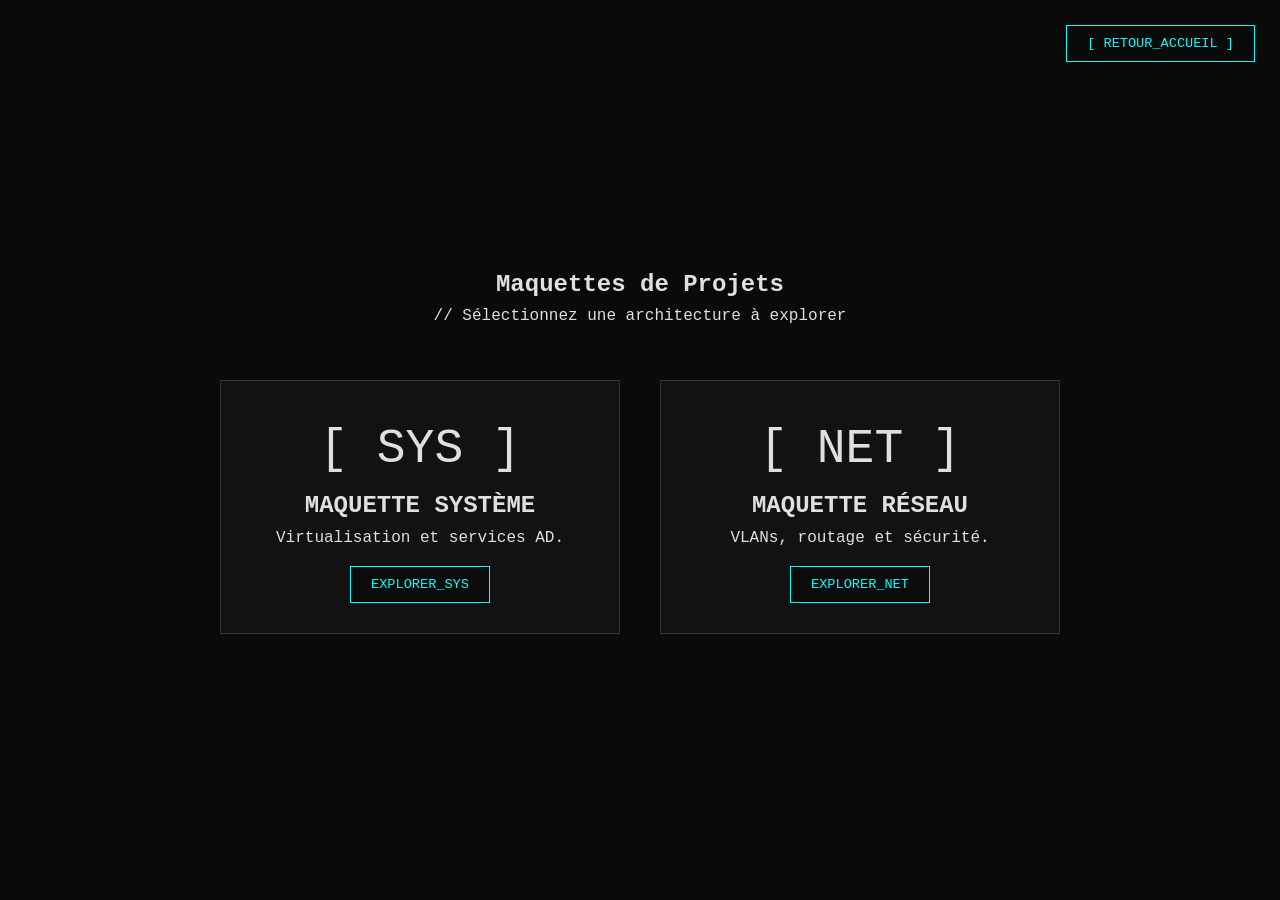
==== dm.html @ cb23f3d0 "Add files via upload" ====
<!DOCTYPE html>
<html lang="fr">
<head>
    <meta charset="UTF-8">
    <meta name="viewport" content="width=device-width, initial-scale=1.0">
    <title>Docs & Maquettes - Samir Hiba</title>
    <link rel="stylesheet" href="global.css">
</head>
<body>

    <div class="top-right-nav">
        <button type="button" onclick="location.href='index.html'">[ RETOUR_ACCUEIL ]</button>
    </div>

    <div class="scroller">
        
        <section class="section-v">
            <div class="content center-text">
                <h1 class="tech-blue">Maquettes de Projets</h1>
                <p class="tech-cyan">// Sélectionnez une architecture à explorer</p>
                
                <div class="content-flex" style="margin-top: 50px; justify-content: center;">
                    <div class="tech-box" style="cursor: pointer;" onclick="location.href='maqs.html'">
                        <div class="tech-icon" style="font-size: 3rem;">[ SYS ]</div>
                        <h2 class="tech-blue">MAQUETTE SYSTÈME</h2>
                        <p>Virtualisation et services AD.</p>
                        <button class="nav-button" style="margin-top: 15px;">EXPLORER_SYS</button>
                    </div>

                    <div class="tech-box" style="cursor: pointer;" onclick="location.href='maqu.html'">
                        <div class="tech-icon" style="font-size: 3rem;">[ NET ]</div>
                        <h2 class="tech-cyan">MAQUETTE RÉSEAU</h2>
                        <p>VLANs, routage et sécurité.</p>
                        <button class="nav-button" style="margin-top: 15px; border-color: var(--tech-cyan); color: var(--tech-cyan);">EXPLORER_NET</button>
                    </div>
                </div>
            </div>
        </section>

        
       
    </div>
</body>
</html>
---- global.css ----
/* ==========================================================================
   1. VARIABLES & CONFIGURATION (L'ADN du site)
   ========================================================================== 
*/
:root {
    /* Couleurs */
    --bg-dark: #0a0a0a;         /* Fond principal */
    --bg-panel: #141414;        /* Fond des cartes */
    --text-main: #e0e0e0;       /* Texte clair */
    --text-dim: #888;           /* Texte secondaire */
    
    /* Accents */
    --tech-cyan: #00ffff;       /* Cyan (Boutons/Détails) */
    --tech-blue: #00aaff;       /* Bleu (Titres/Accents) */
    --orange-brand: #ff6600;    /* Orange (Orange Wholesale) */
    --school-green: #2ecc71;    /* Vert (Schola Nova) */
    
    /* Espacement */
    --gap-standard: 30px;
}

/* ==========================================================================
   2. RESET & BASE (Nettoyage)
   ========================================================================== 
*/
* {
    margin: 0;
    padding: 0;
    box-sizing: border-box;
}

body {
    font-family: 'Courier New', Courier, monospace;
    background-color: var(--bg-dark);
    color: var(--text-main);
    overflow: hidden; /* Nécessaire pour le scroll-snap */
    line-height: 1.6;
}

/* ==========================================================================
   3. STRUCTURE DE NAVIGATION (SCROLL-SNAP)
   ========================================================================== 
*/
.scroller {
    height: 100vh;
    overflow-y: scroll;
    scroll-snap-type: y mandatory;
    scroll-behavior: smooth;
}

/* Personnalisation de la Scrollbar */
.scroller::-webkit-scrollbar { width: 6px; }
.scroller::-webkit-scrollbar-track { background: var(--bg-dark); }
.scroller::-webkit-scrollbar-thumb { 
    background: #333; 
    border-radius: 10px; 
}
.scroller::-webkit-scrollbar-thumb:hover { background: var(--tech-cyan); }

/* Sections plein écran */
.section-v {
    height: 100vh;
    display: flex;
    justify-content: center;
    align-items: center;
    scroll-snap-align: start;
    padding: 60px 40px;
    position: relative;
}

/* ==========================================================================
   4. COMPOSANTS DE NAVIGATION
   ========================================================================== 
*/
/* Navigation flottante en haut à droite */
.top-right-nav {
    position: fixed;
    top: 25px;
    right: 25px;
    z-index: 1000;
    display: flex;
    gap: 15px;
}

/* Boutons standards */
button, .nav-button, .pdf-button {
    background: rgba(10, 10, 10, 0.8);
    border: 1px solid var(--tech-cyan);
    color: var(--tech-cyan);
    padding: 10px 20px;
    font-family: inherit;
    font-size: 0.85rem;
    text-transform: uppercase;
    cursor: pointer;
    text-decoration: none;
    transition: all 0.3s ease;
    backdrop-filter: blur(4px);
}

button:hover, .nav-button:hover, .pdf-button:hover {
    background: rgba(0, 255, 255, 0.1);
    box-shadow: 0 0 15px var(--tech-cyan);
}

/* Spécificité bouton PDF (Orange) */
.pdf-button {
    border-color: var(--orange-brand);
    color: var(--orange-brand);
}
.pdf-button:hover {
    background: rgba(255, 102, 0, 0.1);
    box-shadow: 0 0 15px var(--orange-brand);
}

/* ==========================================================================
   5. MISES EN PAGE (LAYOUTS)
   ========================================================================== 
*/
/* Centrage de l'accueil */
header.section-v .content {
    display: flex;
    flex-direction: column;
    align-items: center;
    text-align: center;
}

/* Flexbox Texte + Image ou Bouton */
.content-flex, .content-flex-school {
    display: flex;
    align-items: center;
    gap: 40px;
    max-width: 1000px;
    width: 100%;
}

.text-container { flex: 2; }
.image-container, .image-container-school { flex: 1; display: flex; justify-content: center; }

/* ==========================================================================
   6. CARTES & BLOCS (ECOLE / ENTREPRISE)
   ========================================================================== 
*/
/* Carte École */
.school-card {
    border: 1px solid #333;
    padding: 40px;
    background: rgba(46, 204, 113, 0.02);
    width: 100%;
    position: relative;
    transition: 0.4s;
}
.school-card:hover {
    border-color: var(--school-green);
    box-shadow: 0 0 20px rgba(46, 204, 113, 0.1);
}

/* Badge Année */
.year-badge {
    position: absolute;
    top: -15px;
    right: 20px;
    background: var(--bg-dark);
    border: 1px solid var(--school-green);
    color: var(--school-green);
    padding: 5px 15px;
    font-size: 0.8rem;
    font-weight: bold;
}

/* Bloc action (Bouton cliquable à la place de l'image) */
.tech-box {
    border: 1px solid #333;
    padding: 25px;
    text-align: center;
    width: 100%;
    transition: 0.3s;
}
.tech-box:hover { border-color: var(--tech-cyan); }

/* ==========================================================================
   7. IMAGES & ICONES
   ========================================================================== 
*/
.img-school, .img-work {
    max-width: 200px;
    height: auto;
    border: 1px solid #333;
    padding: 8}
    /* --- STYLE PROFIL PRÉSENTATION --- */

.profile-frame {
    position: relative;
    padding: 10px;
    border: 2px solid var(--tech-blue);
    background: rgba(0, 170, 255, 0.05);
}

.img-profile {
    width: 250px;
    height: 250px;
    object-fit: cover; /* Garde les proportions de ta photo */
    filter: grayscale(100%) contrast(1.1); /* Look artistique noir et blanc */
    transition: 0.5s;
}

.profile-frame:hover .img-profile {
    filter: grayscale(0%);
}

/* Petit point vert "Online" en bas de la photo */
.status-indicator {
    position: absolute;
    bottom: -5px;
    right: -5px;
    width: 20px;
    height: 20px;
    background: var(--school-green);
    border-radius: 50%;
    border: 3px solid var(--bg-dark);
    box-shadow: 0 0 10px var(--school-green);
}

/* On réutilise tech-box pour faire des colonnes propres */
.section-v .content-flex .tech-box {
    flex: 1;
    min-height: 150px;
    display: flex;
    flex-direction: column;
    justify-content: center;
}
/* --- CADRE PHOTO POUR PRÉSENTATION --- */
.tech-frame {
    position: relative;
    border: 1px solid #333;
    padding: 15px;
    background: rgba(255, 255, 255, 0.02);
    transition: all 0.4s ease;
}

.tech-frame:hover {
    border-color: var(--tech-cyan);
    box-shadow: 0 0 20px rgba(0, 255, 255, 0.1);
}

/* On s'assure que les images de présentation sont propres */
.tech-frame img {
    max-width: 280px; /* Taille ajustable selon tes besoins */
    height: auto;
    display: block;
    filter: grayscale(100%);
    transition: filter 0.4s ease;
}

.tech-frame:hover img {
    filter: grayscale(0%);
}

/* Optionnel : Ajout d'un petit effet "code" sur les paragraphes de présentation */
.section-v .text-container p {
    border-left: 2px solid #222;
    padding-left: 20px;
    margin-top: 10px;
}
/* --- STYLE PRÉSENTATION CENTRÉE ET AGRANDIE --- */

/* On agrandit spécifiquement le nom */
.name-large {
    font-size: 4rem !important; /* Très grand pour l'impact */
    letter-spacing: 8px;
    margin-bottom: 30px;
}

/* Conteneur pour le texte de la bio */
.bio-container {
    max-width: 900px; /* On élargit la zone de lecture */
    text-align: center;
}

.bio-container p {
    font-size: 1.4rem; /* Texte beaucoup plus lisible */
    line-height: 1.8;
    color: var(--text-main);
    border-left: none; /* On enlève la barre latérale pour le centrage */
    padding: 0;
}

/* Optionnel : Une petite barre de séparation cyan sous le nom */
.name-large::after {
    content: "";
    display: block;
    width: 100px;
    height: 3px;
    background: var(--tech-cyan);
    margin: 20px auto;
}
/* Centrage vertical et horizontal pour les sections de texte */
.center-text {
    display: flex;
    flex-direction: column;
    align-items: center;
    text-align: center;
    width: 100%;
}

/* Taille du texte pour les paragraphes de présentation */
.large-p {
    font-size: 1.3rem;
    line-height: 1.8;
    max-width: 900px;
    margin: 20px auto;
}

/* Centrage de la barre cyan sous ton nom */
.name-large::after {
    content: "";
    display: block;
    width: 120px;
    height: 3px;
    background: var(--tech-cyan);
    margin: 20px auto 0;
}
   /* --- NOUVEAU STYLE POUR L'IMAGE AGRANDIE (POPOUT) --- */

.image-popout-container {
    position: relative;
    display: flex;
    justify-content: center;
    width: 100%;
}

.img-school-large {
    /* ÉTAPE 1 : On fixe une largeur grande et constante */
    width: 550px !important; /* Augmente cette valeur si tu la veux encore plus grande */
    height: auto;
    
    /* ÉTAPE 2 : On la fait sortir de son conteneur flex */
    position: relative;
    
    /* ÉTAPE 3 : On utilise des marges négatives pour la centrer horizontalement */
    /* par rapport à la colonne de droite, sans pousser le texte. */
    margin-left: -175px; /* (Largeur de l'image - Largeur colonne) / 2 */
    
    /* Style visuel conservé */
    border: 1px solid var(--school-green);
    padding: 5px;
    background: rgba(255, 255, 255, 0.05);
    transition: all 0.4s ease;
    z-index: 10; /* Pour qu'elle passe au-dessus si besoin */
}

/* Optionnel : Un petit effet au survol pour la mettre encore plus en valeur */
.image-popout-container:hover .img-school-large {
    transform: scale(1.02); /* Agrandissement très léger */
    box-shadow: 0 0 25px rgba(46, 204, 113, 0.3);
}

/* RESPONSIVE : On annule l'effet sur mobile */
@media (max-width: 800px) {
    .img-school-large {
        width: 100% !important;
        margin-left: 0;
        position: static;
    }
}
/* --- LAYOUT VERTICAL SIMPLE --- */

.simple-vertical-layout {
    display: flex;
    flex-direction: column;
    gap: 25px; /* Espace entre le texte et l'image */
}

.text-block {
    width: 100%;
}

.image-block {
    width: 100%;
    display: flex;
    justify-content: center;
}

.img-large-centered {
    width: 100%;
    max-width: 850px; /* On limite pour que ça reste net */
    height: auto;
    border: 1px solid #333;
    padding: 5px;
    background: rgba(255, 255, 255, 0.03);
    transition: border-color 0.3s ease;
}

/* Effet au survol de la carte */
.school-card:hover .img-large-centered {
    border-color: var(--school-green);
}
/* --- STYLE VISIONNEUSE DE SLIDES --- */

.viewer-container {
    height: 100vh;
    display: flex;
    flex-direction: column;
    padding: 20px;
    padding-top: 80px; /* Espace pour les boutons du haut */
}

.viewer-header {
    text-align: center;
    margin-bottom: 20px;
}

.slides-frame {
    flex-grow: 1; /* Prend tout l'espace restant */
    border: 2px solid #333;
    background: #000;
    box-shadow: 0 0 30px rgba(0, 0, 0, 0.5);
}

.slides-frame embed {
    border: none;
}
/* Style pour la liste de documents */
.doc-list {
    max-width: 900px;
    margin: 0 auto;
    width: 100%;
}

/* On ajuste tech-box pour qu'ils soient bien côte à côte */
.content-flex .tech-box {
    flex: 1;
    max-width: 400px;
    min-height: 300px;
    display: flex;
    flex-direction: column;
    justify-content: center;
    align-items: center;
    padding: 30px;
    background: rgba(255, 255, 255, 0.03);
}

/* Animation sur les boutons de choix */
.tech-box:hover {
    transform: translateY(-10px);
    border-color: var(--tech-blue);
    background: rgba(0, 170, 255, 0.05);
}
/* --- MISE EN PAGE EMPILLÉE POUR LES GRANDS SCREENS --- */

.content-stacked {
    display: flex;
    flex-direction: column; /* Force le texte en haut et l'image en bas */
    gap: 30px;
    width: 100%;
}

.text-full {
    width: 100%;
}

.image-full-width {
    width: 100%;
    display: flex;
    justify-content: center; /* Centre l'image si elle n'est pas assez large */
}

.img-fluid-large {
    /* L'image prendra toute la largeur de la carte sans déborder */
    width: 100%; 
    max-width: 900px; /* Limite la taille pour ne pas que ce soit pixelisé */
    height: auto;
    border: 1px solid var(--school-green);
    padding: 5px;
    background: rgba(255, 255, 255, 0.05);
    transition: transform 0.3s ease;
}

.img-fluid-large:hover {
    transform: scale(1.01);
    box-shadow: 0 0 20px rgba(46, 204, 113, 0.2);
}
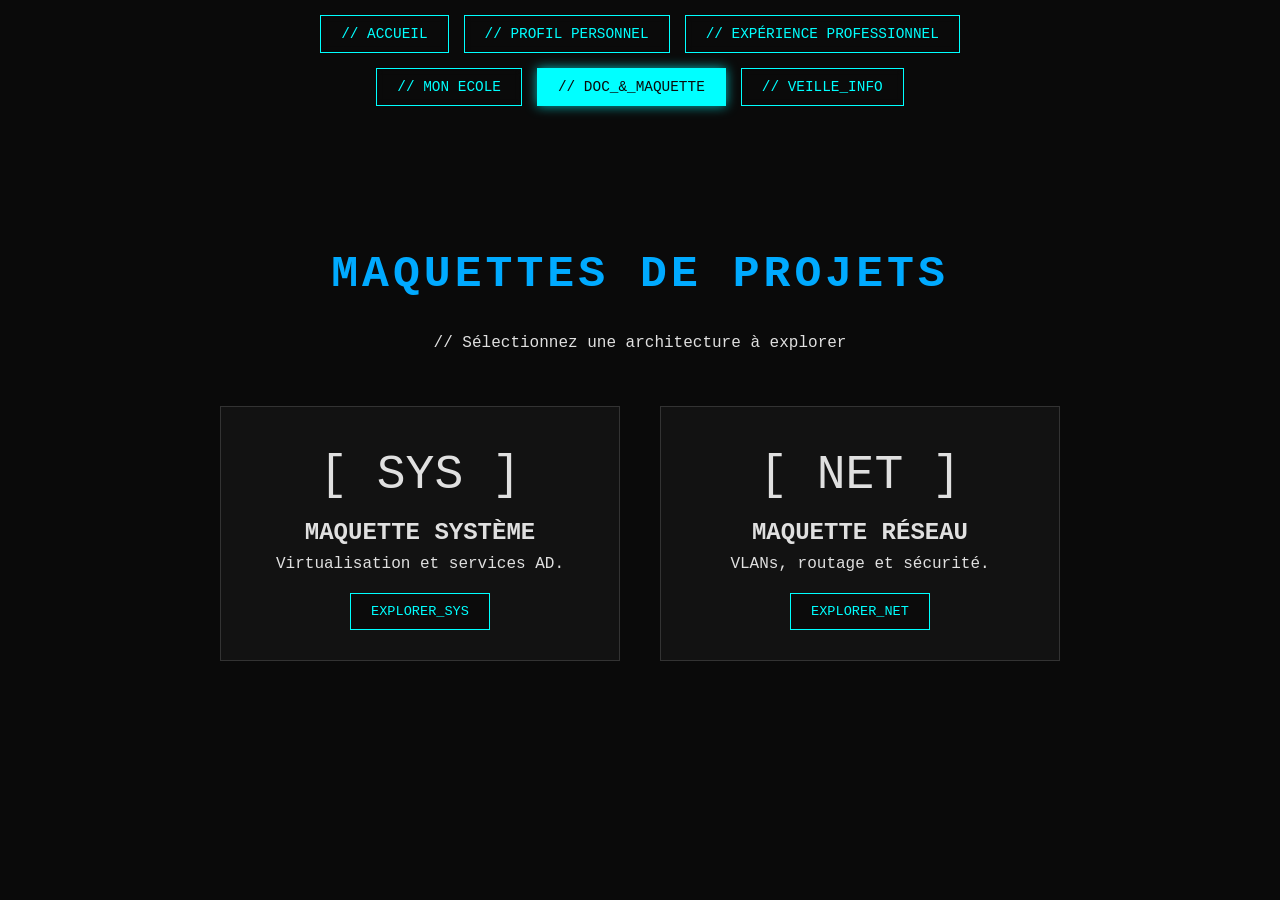
==== commit cc239da7: "Add files via upload" ====
--- a/dm.html
+++ b/dm.html
@@ -5,12 +5,9 @@
     <meta name="viewport" content="width=device-width, initial-scale=1.0">
     <title>Docs & Maquettes - Samir Hiba</title>
     <link rel="stylesheet" href="global.css">
+    <script src="tech-nav.js" defer></script>
 </head>
 <body>
-
-    <div class="top-right-nav">
-        <button type="button" onclick="location.href='index.html'">[ RETOUR_ACCUEIL ]</button>
-    </div>
 
     <div class="scroller">
         
--- a/global.css
+++ b/global.css
@@ -478,4 +478,76 @@
 .img-fluid-large:hover {
     transform: scale(1.01);
     box-shadow: 0 0 20px rgba(46, 204, 113, 0.2);
+}
+
+/* --- NAVIGATION TECH GLOBALE (injectée via tech-nav.js) --- */
+.tech-nav {
+    position: fixed;
+    top: 15px;
+    left: 50%;
+    transform: translateX(-50%);
+    display: flex;
+    gap: 15px;
+    flex-wrap: wrap;
+    justify-content: center;
+    z-index: 1000;
+}
+
+.tech-nav button {
+    background: transparent;
+    border: 1px solid var(--tech-cyan);
+    color: var(--tech-cyan);
+    padding: 10px 20px;
+    cursor: pointer;
+    font-family: inherit;
+    font-size: 0.9rem;
+    text-transform: uppercase;
+    transition: all 0.3s ease;
+}
+
+.tech-nav button:hover {
+    background-color: rgba(0, 255, 255, 0.1);
+    box-shadow: 0 0 10px rgba(0, 255, 255, 0.5);
+}
+
+.tech-nav button.is-active {
+    background-color: var(--tech-cyan);
+    color: var(--bg-dark);
+    box-shadow: 0 0 12px rgba(0, 255, 255, 0.7);
+    cursor: default;
+}
+
+.tech-nav button.is-active:hover {
+    background-color: var(--tech-cyan);
+}
+
+/* --- TITRES PAR DÉFAUT --- */
+h1 {
+    font-size: 2.8rem;
+    color: var(--tech-blue);
+    margin-bottom: 20px;
+    text-transform: uppercase;
+    letter-spacing: 4px;
+}
+
+/* --- LOGO TECH --- */
+.logo-container {
+    flex: 0 0 auto;
+}
+
+.tech-logo {
+    height: 3.5rem;
+    width: auto;
+    filter: grayscale(100%) brightness(1.2);
+    transition: all 0.4s ease;
+}
+
+.section-v:hover .tech-logo {
+    filter: grayscale(0%) brightness(1);
+    transform: scale(1.05);
+}
+
+/* --- PAGE VIEWER PDF (pp.html) --- */
+.viewer-page {
+    overflow: hidden;
 }
